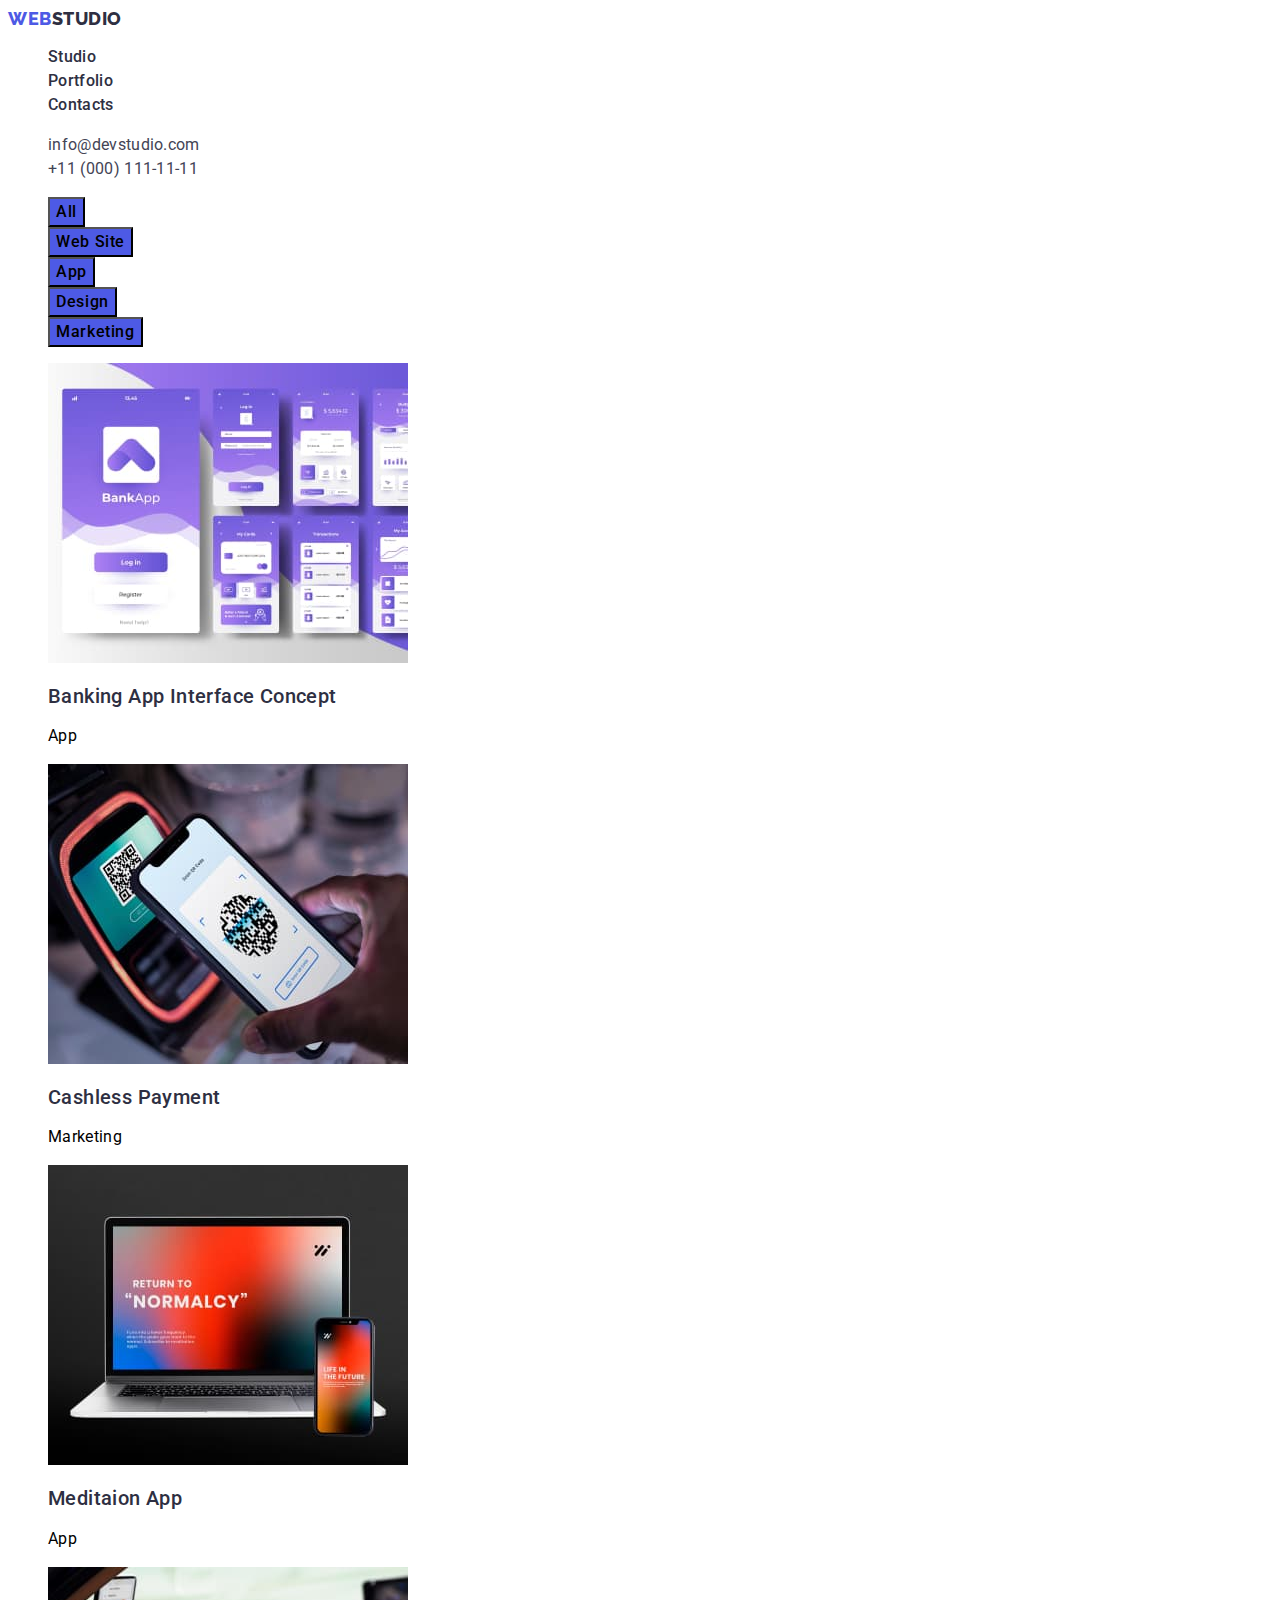
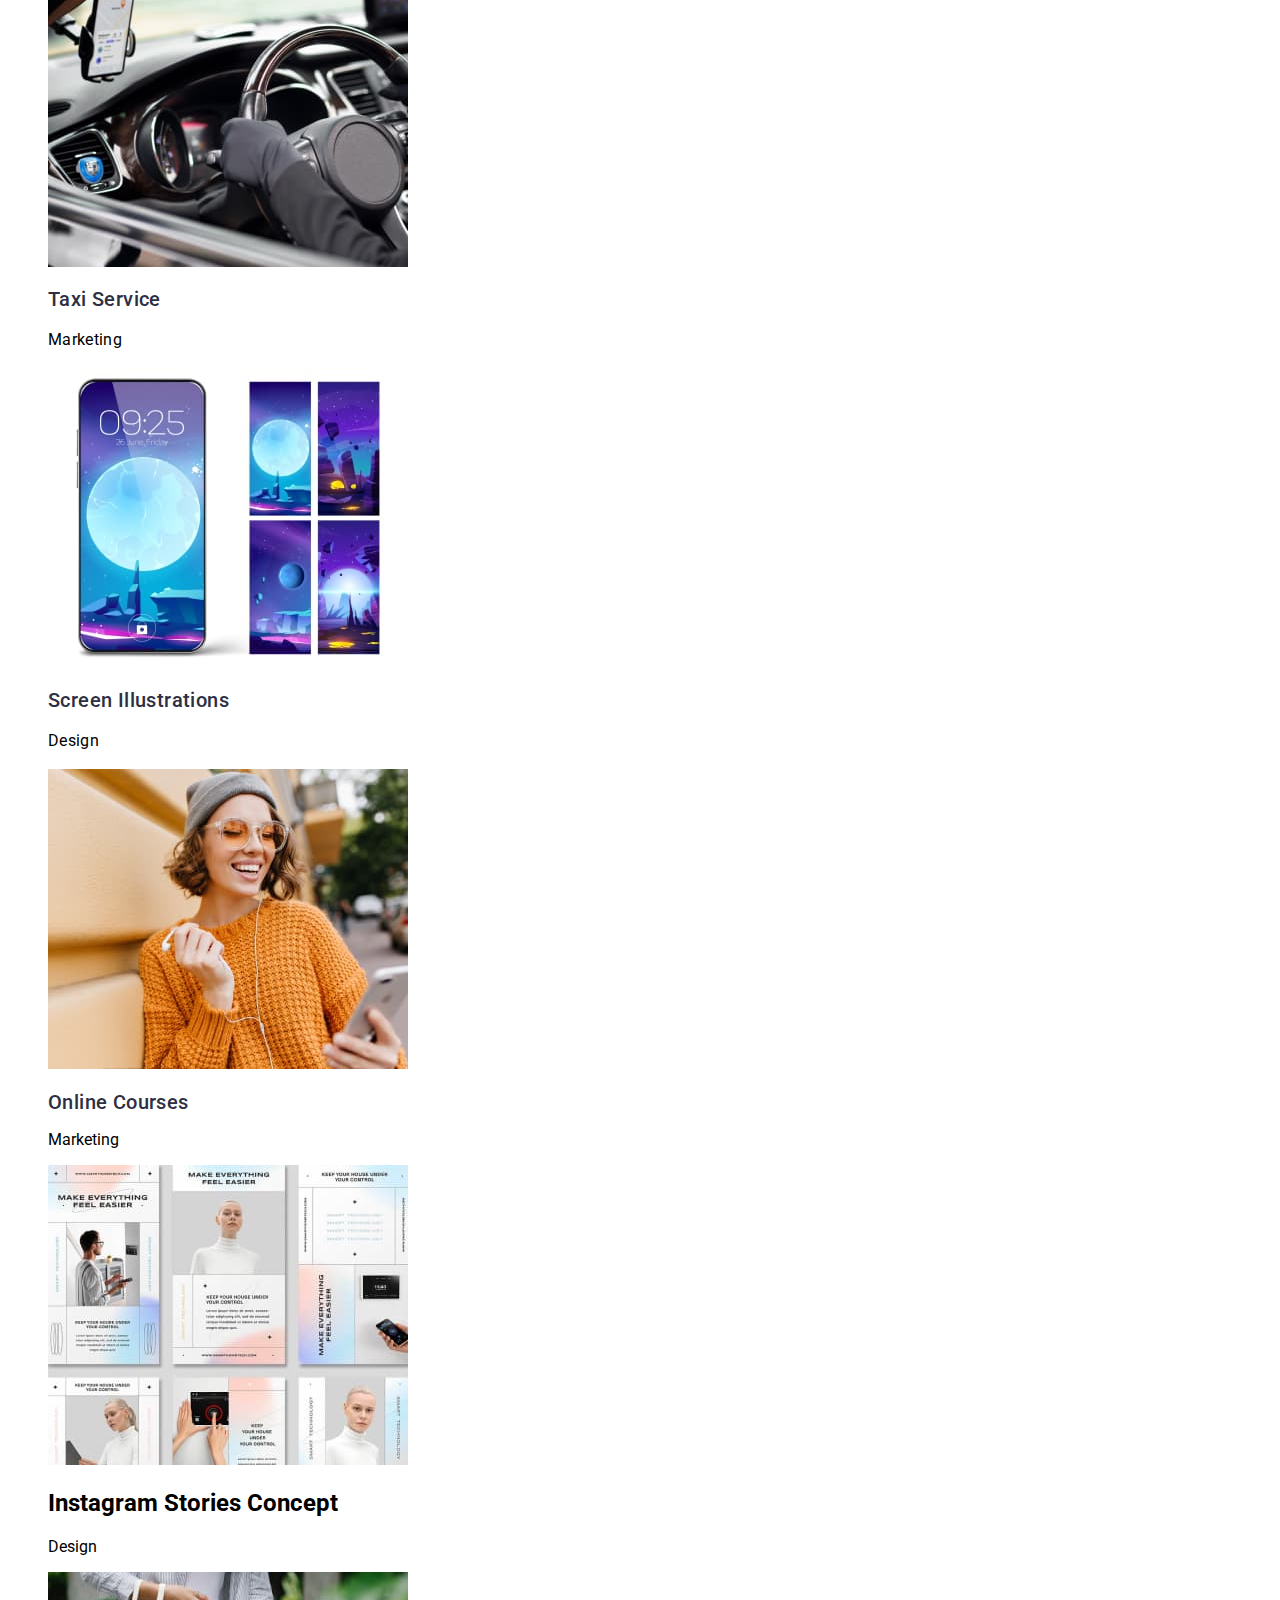
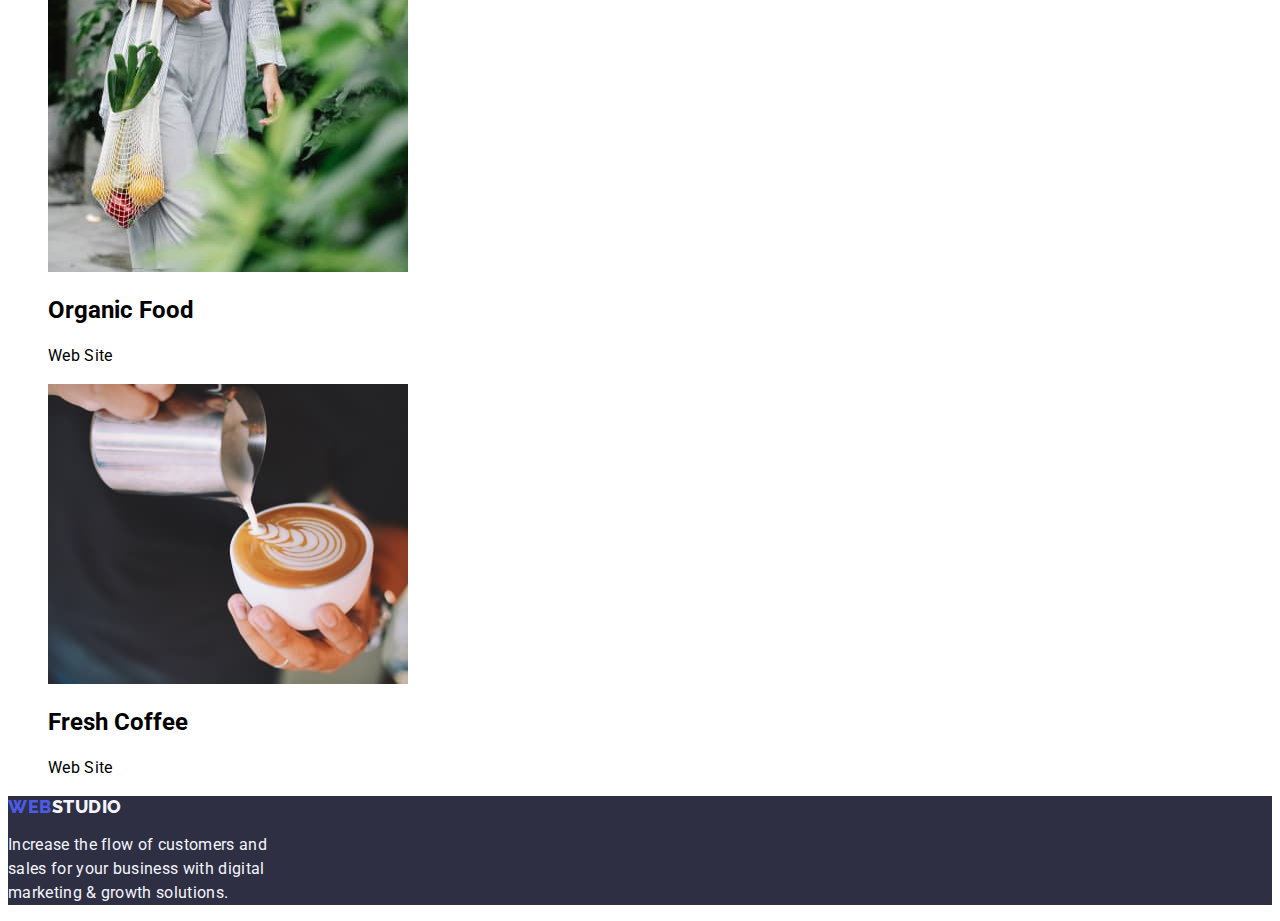
==== portfolio.html @ b99e3aa4 "error correction" ====
<!DOCTYPE html>
<html lang="en">
  <head>
    <meta charset="UTF-8" />
    <meta name="viewport" content="width=device-width, initial-scale=1.0" />
    <title>WebStudio Portfolio</title>
    <link rel="preconnect" href="https://fonts.googleapis.com" />
    <link rel="preconnect" href="https://fonts.gstatic.com" crossorigin />
    <link
      href="https://fonts.googleapis.com/css2?family=Raleway:wght@800&family=Roboto:wght@400;500;700&display=swap"
      rel="stylesheet"
    />
    <link rel="stylesheet" href="css/styles.css" />
  </head>
  <body>
    <header>
      <nav class="header-nav">
        <a class="header-logo link" href="./index.html"
          >Web<span class="logo-studio">Studio</span>
        </a>
        <ul class="menu-list list">
          <li class="menu-item">
            <a class="menu-link link" href="#">Studio</a>
          </li>
          <li class="menu-item">
            <a class="menu-link link" href="portfolio.html">Portfolio</a>
          </li>
          <li class="menu-item">
            <a class="menu-link link" href="#">Contacts</a>
          </li>
        </ul>
      </nav>
      <address class="header-adress">
        <ul class="address-list list">
          <li class="address-item">
            <a class="address-link link" href="mailto:info@devstudio.com">
              info@devstudio.com
            </a>
          </li>
          <li class="address-item">
            <a class="address-link link" href="tel:+110001111111">
              +11 (000) 111-11-11
            </a>
          </li>
        </ul>
      </address>
    </header>
    <main class="main">
      <section class="main-section">
        <h1 hidden>Our projects</h1>
        <ul class="btn-list list">
          <li class="btn-item">
            <button class="button" type="button">All</button>
          </li>
          <li class="btn-item">
            <button class="button" type="button">Web Site</button>
          </li>
          <li class="btn-item">
            <button class="button" type="button">App</button>
          </li>
          <li class="btn-item">
            <button class="button" type="button">Design</button>
          </li>
          <li class="btn-item">
            <button class="button" type="button">Marketing</button>
          </li>
        </ul>
        <ul class="list">
          <li class="item-projects">
            <a href="#"></a>
            <img
              class="projects-icon"
              src="./images/Banking.jpg"
              alt="Banking App Interface Concept"
            />
            <h2 class="projects-title">Banking App Interface Concept</h2>
            <p class="projects-descr">App</p>
          </li>
          <li class="item-projects">
            <a href="#"></a>
            <img
              class="projects-icon"
              src="./images/payment.jpg"
              alt="Cashless Payment"
            />
            <h2 class="projects-title">Cashless Payment</h2>
            <p class="projects-descr">Marketing</p>
          </li>
          <li class="item-projects">
            <a href="#"></a>
            <img
              class="projects-icon"
              src="./images/meditation.jpg"
              alt="Meditaion App"
            />
            <h2 class="projects-title">Meditaion App</h2>
            <p class="projects-descr">App</p>
          </li>
          <li class="item-projects">
            <a href="#"></a>
            <img
              class="projects-icon"
              src="./images/taxi.jpg"
              alt="Taxi Service"
            />
            <h2 class="projects-title">Taxi Service</h2>
            <p class="projects-descr">Marketing</p>
          </li>
          <li class="item-projects">
            <a href="#"></a>
            <img
              class="projects-icon"
              src="./images/screen.jpg"
              alt="Screen Illustrations"
            />
            <h2 class="projects-title">Screen Illustrations</h2>
            <p class="projects-descr">Design</p>
          </li>
          <li class="item-projects">
            <a href="#"></a>
            <img
              class="projects-icon"
              src="./images/coursers.jpg"
              alt="Online Courses"
            />
            <h2 class="projects-title">Online Courses</h2>
            <p>Marketing</p>
          </li>
          <li class="item-projects">
            <a href="#"></a>
            <img src="./images/insegram.jpg" alt="Instagram Stories Concept" />
            <h2>Instagram Stories Concept</h2>
            <p>Design</p>
          </li>
          <li>
            <a href="#"></a>
            <img
              class="projects-icon"
              src="./images/food.jpg"
              alt="Organic Food"
            />
            <h2>Organic Food</h2>
            <p class="projects-descr">Web Site</p>
          </li>
          <li class="item-projects">
            <a href="#"></a>
            <img
              class="projects-icon"
              src="./images/coffee.jpg"
              alt="Fresh Coffee"
            />
            <h2>Fresh Coffee</h2>
            <p class="projects-descr">Web Site</p>
          </li>
        </ul>
      </section>
    </main>
    <footer class="footer">
      <a class="logo-footer link" href="./index.html"
        >Web<span class="logo-footer-studio">Studio</span>
      </a>
      <p class="footer-description">
        Increase the flow of customers and <br />
        sales for your business with digital <br />
        marketing & growth solutions.
      </p>
    </footer>
  </body>
</html>
---- css/styles.css ----
body {
  font-family: "Roboto", sans-serif;
  background-color: var(--WHITE);
  color: --SLATE;
}

:root {
  --NAVY-BLUE: #2e2f42;
  --IRIS: #4d5ae5;
  --OCEAN: #4d5ae5;
  --WHITE: #fff;
  --CLOUD: #f4f4fd;
  --SLATE: #434455;
}

.link {
  text-decoration: none;
}

.list {
  list-style: none;
}

/*================HEADER=================*/
.header-logo {
  color: var(--IRIS);
  font-family: Raleway, sans-serif;
  font-size: 18px;
  font-style: normal;
  font-weight: 800;
  line-height: 1.17;
  letter-spacing: 0.03em;
  text-transform: uppercase;
}

.logo-studio {
  color: var(--NAVY-BLUE);
}

.menu-link {
  color: var(--NAVY-BLUE);
  font-size: 16px;
  font-style: normal;
  font-weight: 500;
  line-height: 1.5;
  letter-spacing: 0.02em;
}

.address {
  font-style: normal;
}

.address-link {
  color: var(--SLATE);
  font-family: Roboto, sans-serif;
  font-size: 16px;
  font-style: normal;
  font-weight: 400;
  line-height: 1.5;
  letter-spacing: 0.02em;
}
/*================/HEADER=================*/

/*================HERO=================*/
.hero {
  background: var(--NAVY-BLUE);
}

.hero-title {
  color: var(--WHITE);
  text-align: center;
  font-size: 56px;
  font-style: normal;
  font-weight: 700;
  line-height: 1.07;
  letter-spacing: 0.02em;
}

.hero-title:focus,
.hero-title:hover {
  color: #404bbf;
}

.button {
  font-family: Roboto, sans-serif;
  background-color: var(--IRIS);
  text-align: center;
  font-size: 16px;
  font-weight: 500;
  line-height: 1.5;
  letter-spacing: 0.64px;
  cursor: pointer;
}

.button:hover,
.button:focus {
  border-radius: 4px;
  border: 1px solid var(--CORNFLOWER);
  background: var(--CLOUD);
  background: var(--OCEAN);
}
/*================/HERO=================*/

/*================SECTION-1, 3=================*/
.title {
  color: var(--NAVY-BLUE);
  font-size: 20px;
  font-style: normal;
  font-weight: 500;
  line-height: 1.2;
  letter-spacing: 0.02em;
}

.description {
  color: var(--SLAT);
  font-size: 16px;
  font-style: normal;
  font-weight: 400;
  line-height: 1.5;
  letter-spacing: 0.02em;
}
/*================/SECTION-1=================*/

/*================SECTION-2=================*/
.title-section {
  color: var(--NAVY-BLUE);
  text-align: center;
  font-size: 36px;
  font-style: normal;
  font-weight: 700;
  line-height: 1.11;
  letter-spacing: 0.02em;
  text-transform: capitalize;
}

.list-icon {
  width: 360px;
  height: 300px;
}
/*================/SECTION-2=================*/

/*================SECTION-3=================*/
.secyion3 {
  background-color: (--CLOUD);
}
.list-icon-sect-3 {
  width: 264px;
  height: 260px;
}
/*================/SECTION-3=================*/

/*================FOOTER=================*/
.footer {
  background: var(--NAVY-BLUE);
}

.logo-footer {
  color: var(--IRIS);
  font-family: Raleway, sans-serif;
  font-size: 18px;
  font-style: normal;
  font-weight: 800;
  line-height: 1.17;
  letter-spacing: 0.03em;
  text-transform: uppercase;
}

.logo-footer-studio {
  color: var(--CLOUD);
}

.footer-description {
  color: var(--CLOUD);
  font-size: 16px;
  font-style: normal;
  font-weight: 400;
  line-height: 1.5;
  letter-spacing: 0.02em;
}
/*================/FOOTER=================*/

/*================PORTFOLIO=================*/
.projects-icon {
  width: 360px;
  height: 300px;
  flex-shrink: 0;
}

.projects-title {
  color: var(--NAVY-BLUE);
  font-size: 20px;
  font-style: normal;
  font-weight: 500;
  line-height: 1.2;
  letter-spacing: 0.4px;
}

.projects-descr {
  font-size: 16px;
  font-style: normal;
  font-weight: 400;
  line-height: 1.5;
  letter-spacing: 0.32px;
}
/*================/PORTFOLIO=================*/
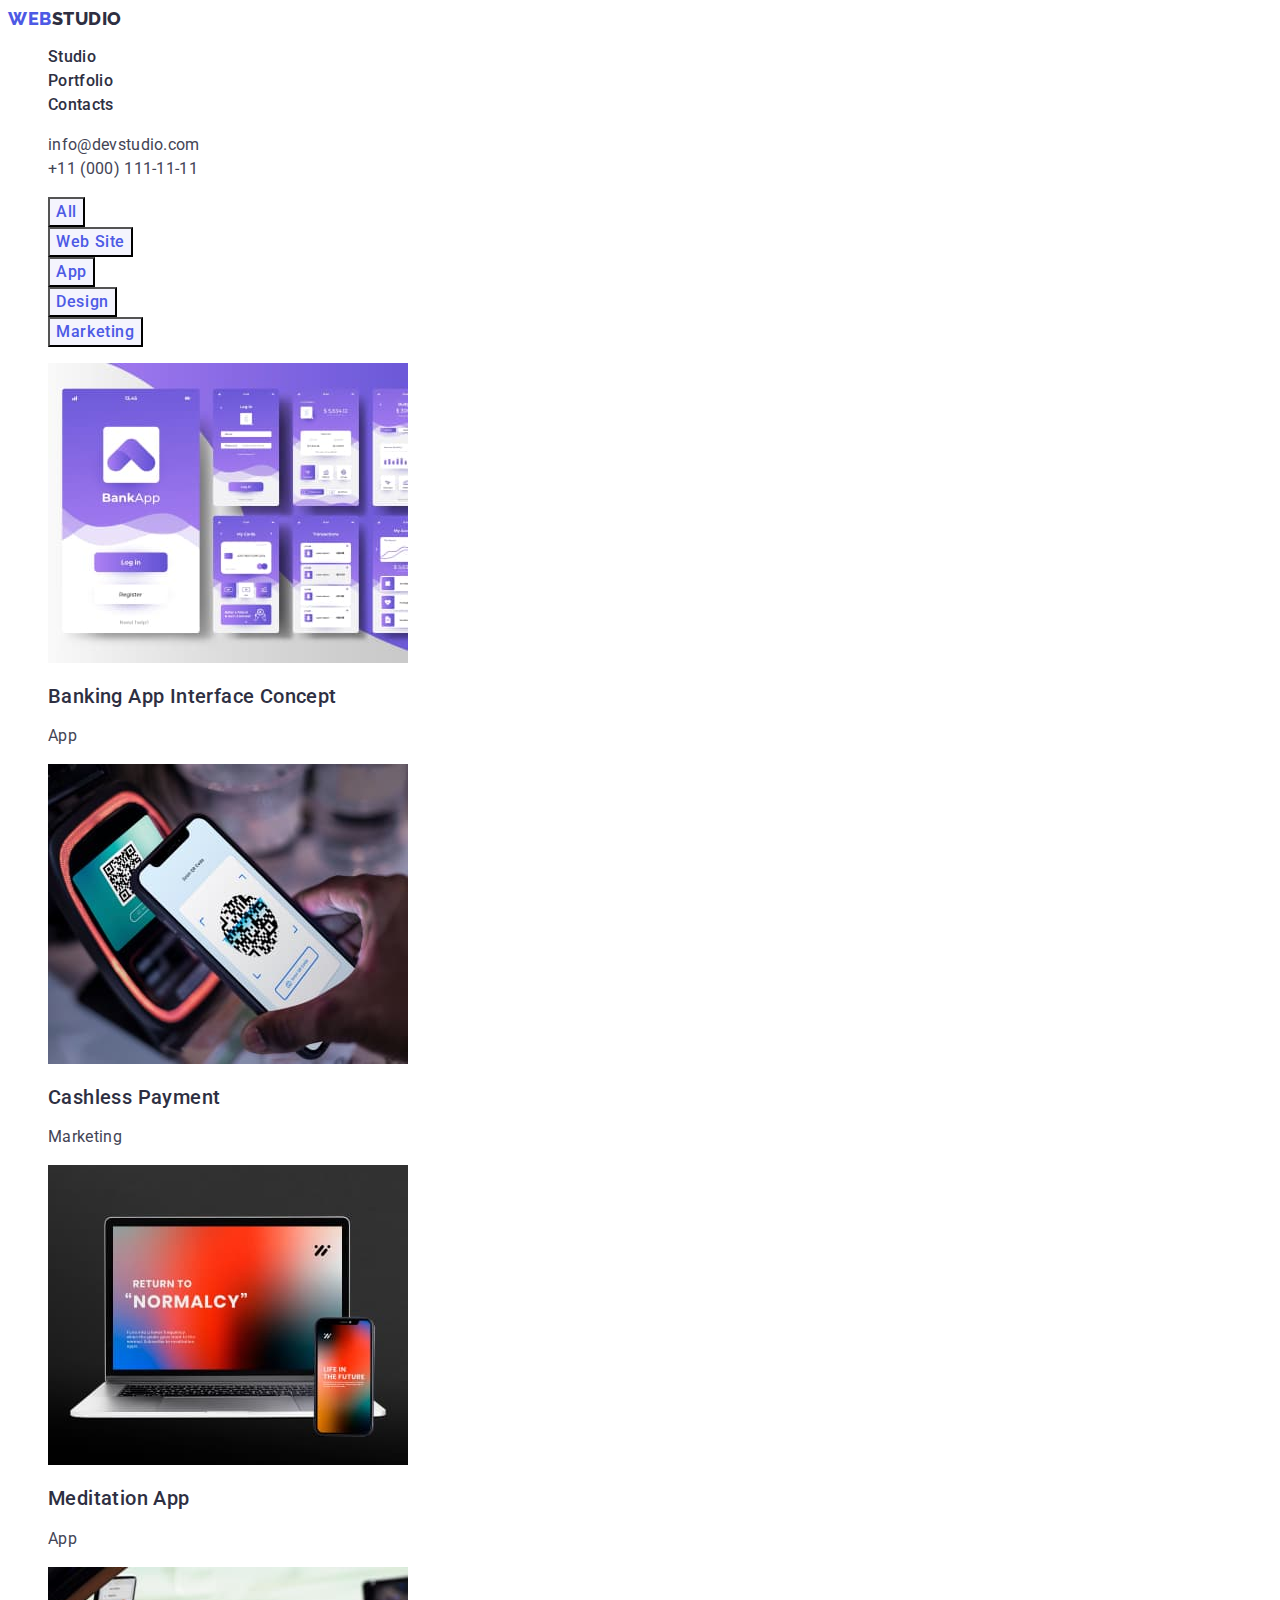
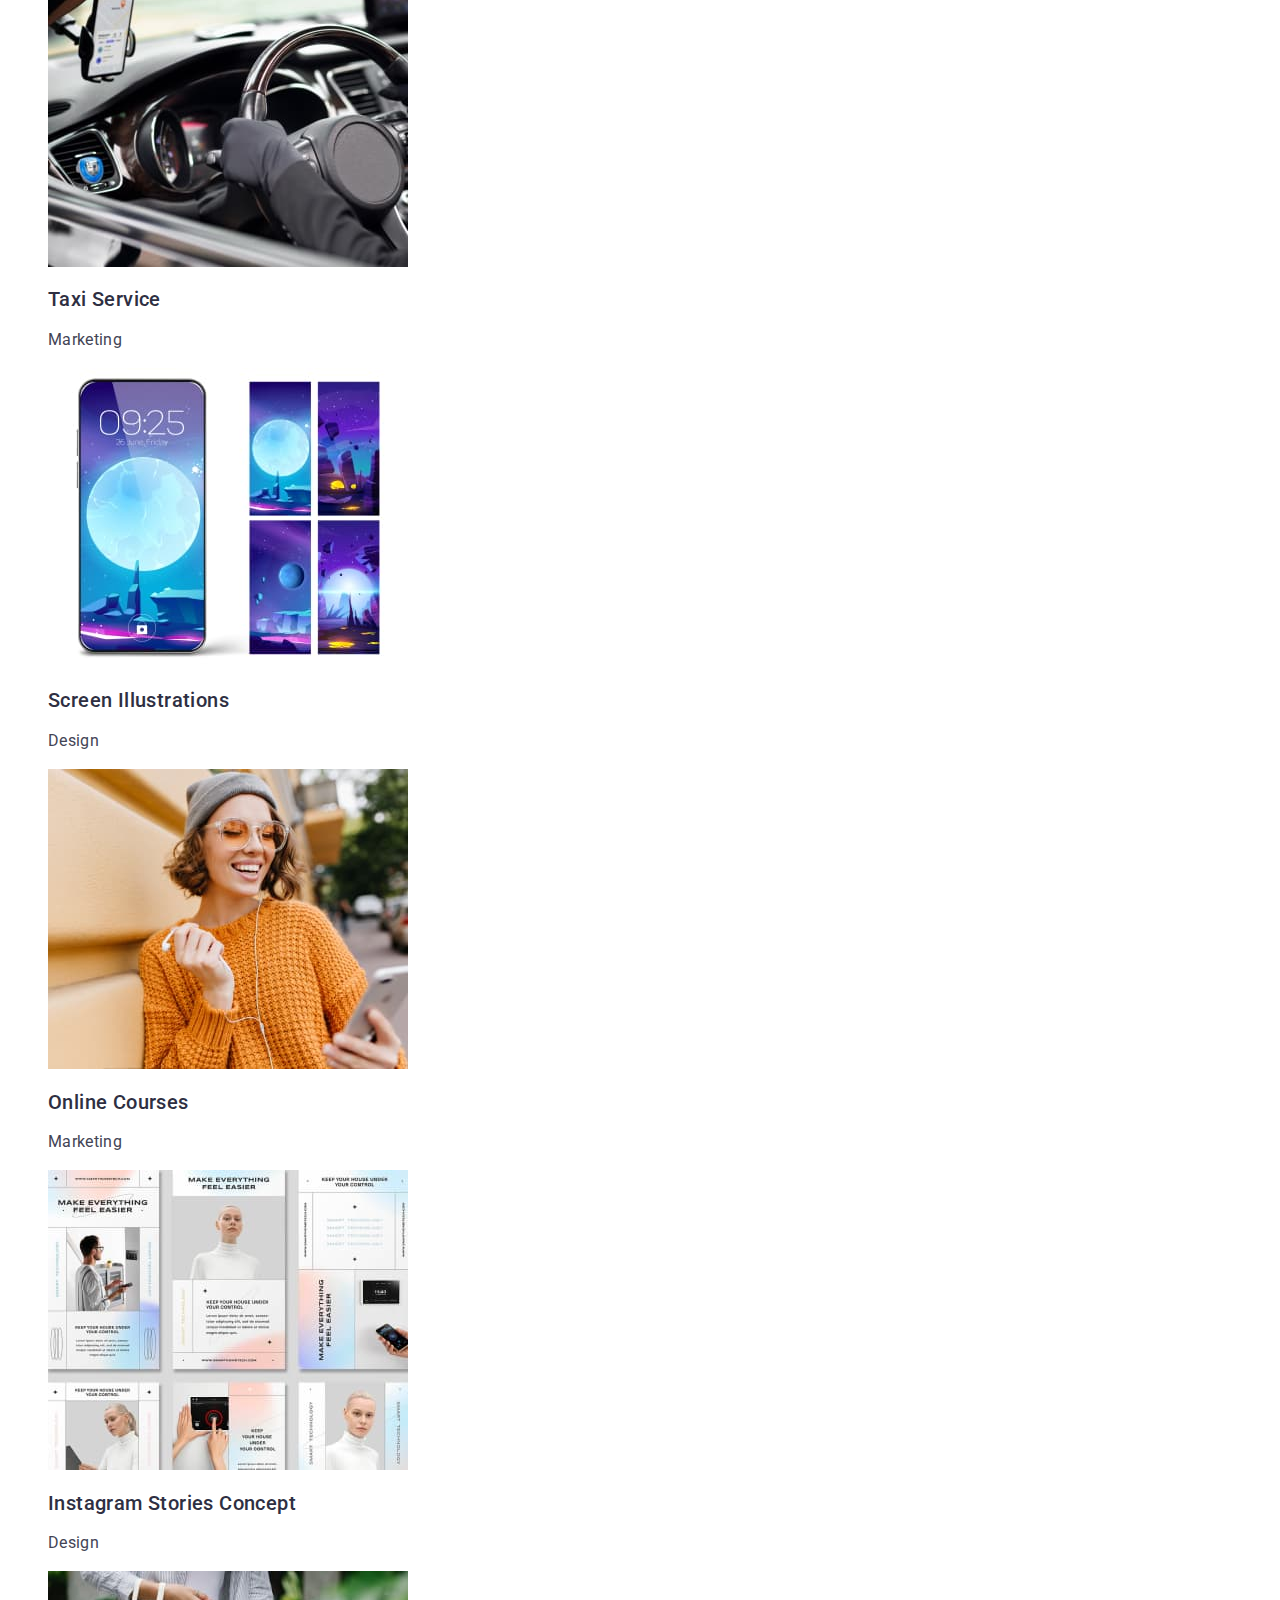
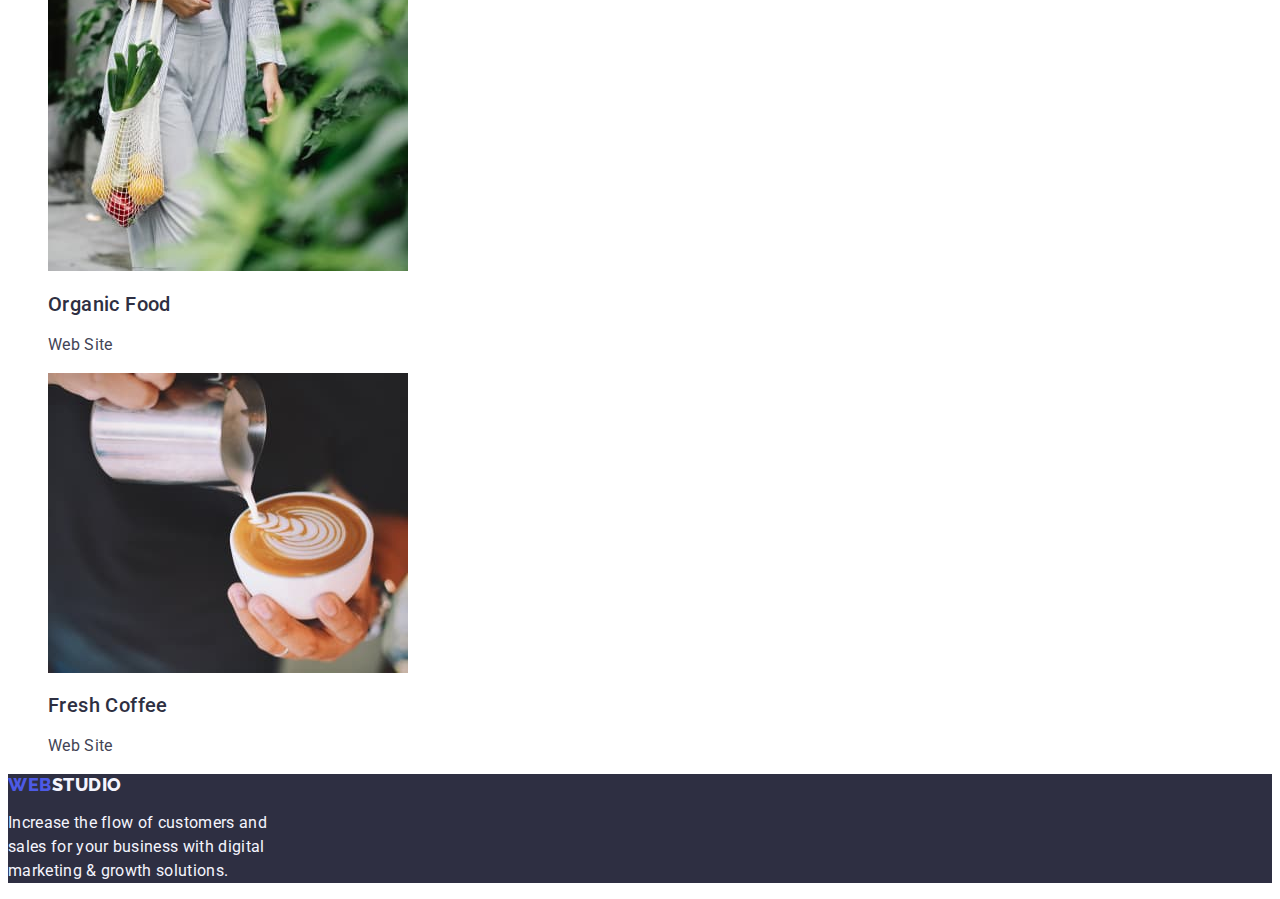
==== commit 6bbe0780: "error" ====
--- a/portfolio.html
+++ b/portfolio.html
@@ -20,17 +20,17 @@
         </a>
         <ul class="menu-list list">
           <li class="menu-item">
-            <a class="menu-link link" href="#">Studio</a>
+            <a class="menu-link link" href="./index.html">Studio</a>
           </li>
           <li class="menu-item">
-            <a class="menu-link link" href="portfolio.html">Portfolio</a>
+            <a class="menu-link link" href="./portfolio.html">Portfolio</a>
           </li>
           <li class="menu-item">
-            <a class="menu-link link" href="#">Contacts</a>
+            <a class="menu-link link" href="">Contacts</a>
           </li>
         </ul>
       </nav>
-      <address class="header-adress">
+      <address class="address">
         <ul class="address-list list">
           <li class="address-item">
             <a class="address-link link" href="mailto:info@devstudio.com">
@@ -50,107 +50,108 @@
         <h1 hidden>Our projects</h1>
         <ul class="btn-list list">
           <li class="btn-item">
-            <button class="button" type="button">All</button>
+            <button class="button-portfolio" type="button">All</button>
           </li>
           <li class="btn-item">
-            <button class="button" type="button">Web Site</button>
+            <button class="button-portfolio" type="button">Web Site</button>
           </li>
           <li class="btn-item">
-            <button class="button" type="button">App</button>
+            <button class="button-portfolio" type="button">App</button>
           </li>
           <li class="btn-item">
-            <button class="button" type="button">Design</button>
+            <button class="button-portfolio" type="button">Design</button>
           </li>
           <li class="btn-item">
-            <button class="button" type="button">Marketing</button>
+            <button class="button-portfolio" type="button">Marketing</button>
           </li>
         </ul>
         <ul class="list">
           <li class="item-projects">
-            <a href="#"></a>
-            <img
-              class="projects-icon"
-              src="./images/Banking.jpg"
-              alt="Banking App Interface Concept"
-            />
-            <h2 class="projects-title">Banking App Interface Concept</h2>
-            <p class="projects-descr">App</p>
+            <a class="link" href="#">
+              <img
+                src="./images/Banking.jpg"
+                alt="Banking App Interface Concept"
+                width="360"
+              />
+              <h2 class="projects-title">Banking App Interface Concept</h2>
+              <p class="projects-descr">App</p>
+            </a>
           </li>
           <li class="item-projects">
-            <a href="#"></a>
-            <img
-              class="projects-icon"
-              src="./images/payment.jpg"
-              alt="Cashless Payment"
-            />
-            <h2 class="projects-title">Cashless Payment</h2>
-            <p class="projects-descr">Marketing</p>
+            <a class="link" href="#">
+              <img
+                src="./images/payment.jpg"
+                alt="Cashless Payment"
+                width="360"
+              />
+              <h2 class="projects-title">Cashless Payment</h2>
+              <p class="projects-descr">Marketing</p>
+            </a>
           </li>
           <li class="item-projects">
-            <a href="#"></a>
-            <img
-              class="projects-icon"
-              src="./images/meditation.jpg"
-              alt="Meditaion App"
-            />
-            <h2 class="projects-title">Meditaion App</h2>
-            <p class="projects-descr">App</p>
+            <a class="link" href="#">
+              <img
+                src="./images/meditation.jpg"
+                alt="Meditaion App"
+                width="360"
+              />
+              <h2 class="projects-title">Meditation App</h2>
+              <p class="projects-descr">App</p>
+            </a>
           </li>
           <li class="item-projects">
-            <a href="#"></a>
-            <img
-              class="projects-icon"
-              src="./images/taxi.jpg"
-              alt="Taxi Service"
-            />
-            <h2 class="projects-title">Taxi Service</h2>
-            <p class="projects-descr">Marketing</p>
+            <a class="link" href="#">
+              <img src="./images/taxi.jpg" alt="Taxi Service" width="360" />
+              <h2 class="projects-title">Taxi Service</h2>
+              <p class="projects-descr">Marketing</p>
+            </a>
           </li>
           <li class="item-projects">
-            <a href="#"></a>
-            <img
-              class="projects-icon"
-              src="./images/screen.jpg"
-              alt="Screen Illustrations"
-            />
-            <h2 class="projects-title">Screen Illustrations</h2>
-            <p class="projects-descr">Design</p>
+            <a class="link" href="#">
+              <img
+                src="./images/screen.jpg"
+                alt="Screen Illustrations"
+                width="360"
+              />
+              <h2 class="projects-title">Screen Illustrations</h2>
+              <p class="projects-descr">Design</p>
+            </a>
           </li>
           <li class="item-projects">
-            <a href="#"></a>
-            <img
-              class="projects-icon"
-              src="./images/coursers.jpg"
-              alt="Online Courses"
-            />
-            <h2 class="projects-title">Online Courses</h2>
-            <p>Marketing</p>
+            <a class="link" href="#">
+              <img
+                src="./images/coursers.jpg"
+                alt="Online Courses"
+                width="360"
+              />
+              <h2 class="projects-title">Online Courses</h2>
+              <p class="projects-descr">Marketing</p>
+            </a>
           </li>
           <li class="item-projects">
-            <a href="#"></a>
-            <img src="./images/insegram.jpg" alt="Instagram Stories Concept" />
-            <h2>Instagram Stories Concept</h2>
-            <p>Design</p>
-          </li>
-          <li>
-            <a href="#"></a>
-            <img
-              class="projects-icon"
-              src="./images/food.jpg"
-              alt="Organic Food"
-            />
-            <h2>Organic Food</h2>
-            <p class="projects-descr">Web Site</p>
+            <a class="link" href="#">
+              <img
+                src="./images/insegram.jpg"
+                alt="Instagram Stories Concept"
+                width="360"
+              />
+              <h2 class="projects-title">Instagram Stories Concept</h2>
+              <p class="projects-descr">Design</p>
+            </a>
           </li>
           <li class="item-projects">
-            <a href="#"></a>
-            <img
-              class="projects-icon"
-              src="./images/coffee.jpg"
-              alt="Fresh Coffee"
-            />
-            <h2>Fresh Coffee</h2>
-            <p class="projects-descr">Web Site</p>
+            <a class="link" href="#">
+              <img src="./images/food.jpg" alt="Organic Food" width="360" />
+              <h2 class="projects-title">Organic Food</h2>
+              <p class="projects-descr">Web Site</p>
+            </a>
+          </li>
+          <li class="item-projects">
+            <a class="link" href="#">
+              <img src="./images/coffee.jpg" alt="Fresh Coffee" width="360" />
+              <h2 class="projects-title">Fresh Coffee</h2>
+              <p class="projects-descr">Web Site</p>
+            </a>
           </li>
         </ul>
       </section>
--- a/css/styles.css
+++ b/css/styles.css
@@ -1,13 +1,13 @@
 body {
   font-family: "Roboto", sans-serif;
   background-color: var(--WHITE);
-  color: --SLATE;
+  color: #434455;
 }
 
 :root {
   --NAVY-BLUE: #2e2f42;
   --IRIS: #4d5ae5;
-  --OCEAN: #4d5ae5;
+  --OCEAN: #404bbf;
   --WHITE: #fff;
   --CLOUD: #f4f4fd;
   --SLATE: #434455;
@@ -46,6 +46,16 @@
   letter-spacing: 0.02em;
 }
 
+.menu-link:hover,
+.menu-link:focus {
+  color: #404bbf;
+}
+
+.address-link:hover,
+.address-link:focus {
+  color: #404bbf;
+}
+
 .address {
   font-style: normal;
 }
@@ -59,6 +69,7 @@
   line-height: 1.5;
   letter-spacing: 0.02em;
 }
+
 /*================/HEADER=================*/
 
 /*================HERO=================*/
@@ -84,6 +95,7 @@
 .button {
   font-family: Roboto, sans-serif;
   background-color: var(--IRIS);
+  color: #ffffff;
   text-align: center;
   font-size: 16px;
   font-weight: 500;
@@ -94,10 +106,7 @@
 
 .button:hover,
 .button:focus {
-  border-radius: 4px;
-  border: 1px solid var(--CORNFLOWER);
-  background: var(--CLOUD);
-  background: var(--OCEAN);
+  background: #404bbf;
 }
 /*================/HERO=================*/
 
@@ -112,7 +121,7 @@
 }
 
 .description {
-  color: var(--SLAT);
+  color: var(--SLATE);
   font-size: 16px;
   font-style: normal;
   font-weight: 400;
@@ -133,19 +142,15 @@
   text-transform: capitalize;
 }
 
-.list-icon {
-  width: 360px;
-  height: 300px;
-}
 /*================/SECTION-2=================*/
 
 /*================SECTION-3=================*/
-.secyion3 {
-  background-color: (--CLOUD);
-}
-.list-icon-sect-3 {
-  width: 264px;
-  height: 260px;
+.section-three {
+  background-color: #f4f4fd;
+}
+
+.list-item {
+  background-color: #ffffff;
 }
 /*================/SECTION-3=================*/
 
@@ -180,10 +185,22 @@
 /*================/FOOTER=================*/
 
 /*================PORTFOLIO=================*/
-.projects-icon {
-  width: 360px;
-  height: 300px;
-  flex-shrink: 0;
+.button-portfolio {
+  color: #4d5ae5;
+  background-color: (--CLOUD);
+  font-family: "Roboto", sans-serif;
+  font-weight: 500;
+  font-size: 16px;
+  line-height: 1.5;
+  letter-spacing: 0.04em;
+  background-color: #f4f4fd;
+  cursor: pointer;
+}
+
+.button-portfolio:hover,
+.button-portfolio:focus {
+  color: #ffffff;
+  background-color: #404bbf;
 }
 
 .projects-title {
@@ -192,10 +209,11 @@
   font-style: normal;
   font-weight: 500;
   line-height: 1.2;
-  letter-spacing: 0.4px;
+  letter-spacing: 0.02em;
 }
 
 .projects-descr {
+  color: var(--SLATE);
   font-size: 16px;
   font-style: normal;
   font-weight: 400;
